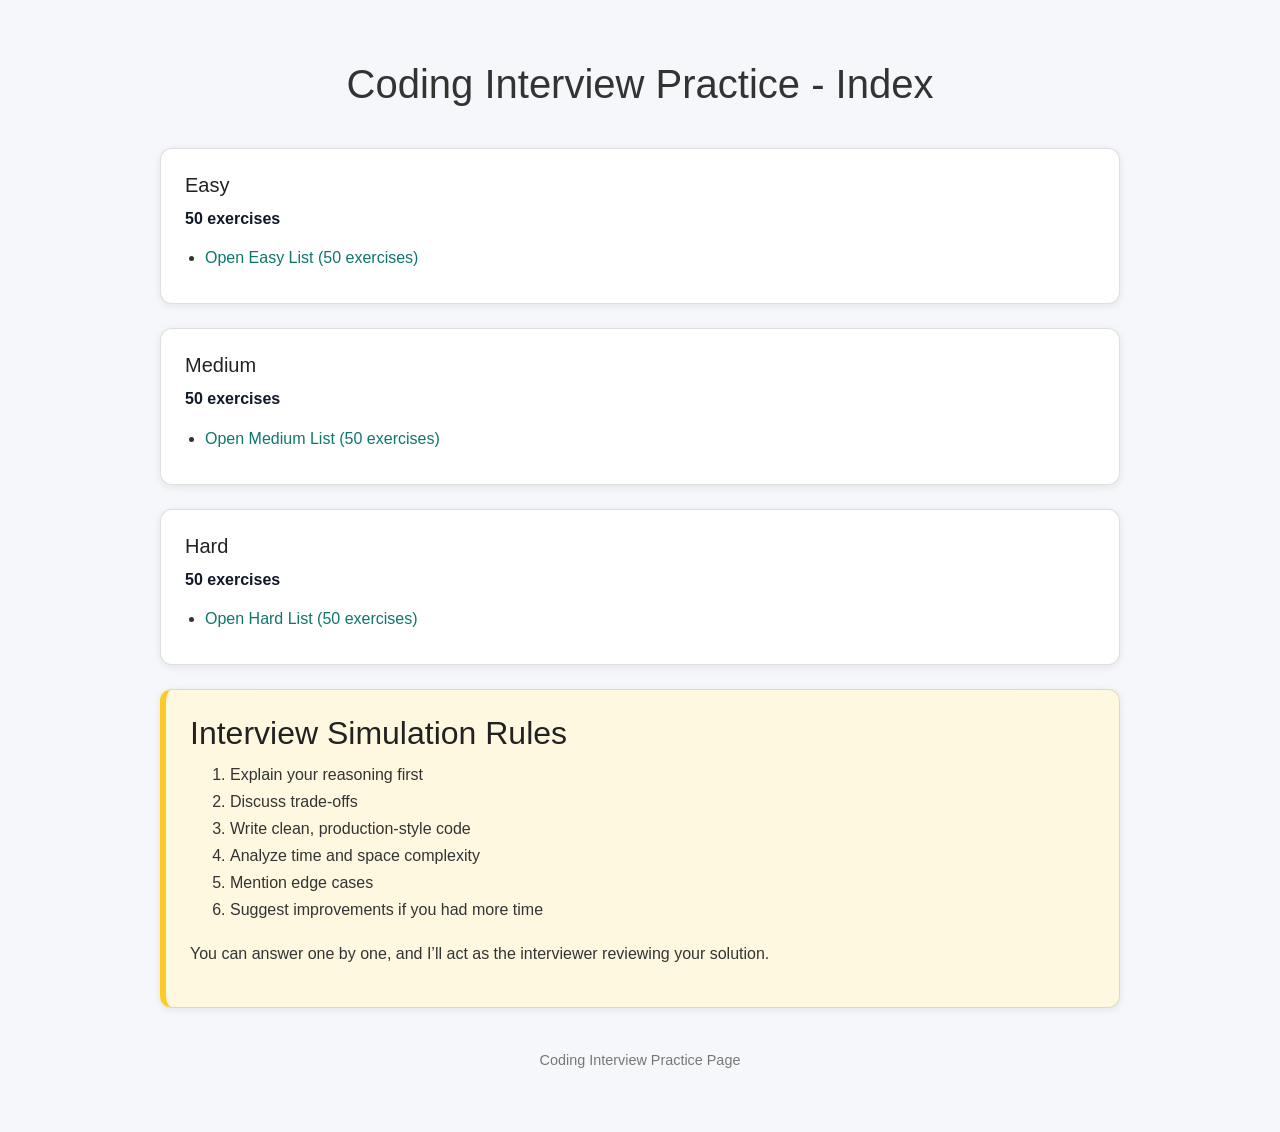
==== index.html @ 9ddebfad "first commit" ====
<!doctype html>
<html lang="en">
  <head>
    <meta charset="UTF-8" />
    <meta name="viewport" content="width=device-width, initial-scale=1.0" />
    <title>Coding Interview Practice - Index</title>
    <link
      rel="stylesheet"
      href="https://cdn.jsdelivr.net/npm/bootstrap@4.0.0/dist/css/bootstrap.min.css"
      integrity="sha384-Gn5384xqQ1aoWXA+058RXPxPg6fy4IWvTNh0E263XmFcJlSAwiGgFAW/dAiS6JXm"
      crossorigin="anonymous"
    />
    <script
      src="https://code.jquery.com/jquery-3.2.1.slim.min.js"
      integrity="sha384-KJ3o2DKtIkvYIK3UENzmM7KCkRr/rE9/Qpg6aAZGJwFDMVNA/GpGFF93hXpG5KkN"
      crossorigin="anonymous"
    ></script>
    <script
      src="https://cdn.jsdelivr.net/npm/popper.js@1.12.9/dist/umd/popper.min.js"
      integrity="sha384-ApNbgh9B+Y1QKtv3Rn7W3mgPxhU9K/ScQsAP7hUibX39j7fakFPskvXusvfa0b4Q"
      crossorigin="anonymous"
    ></script>
    <script
      src="https://cdn.jsdelivr.net/npm/bootstrap@4.0.0/dist/js/bootstrap.min.js"
      integrity="sha384-JZR6Spejh4U02d8jOt6vLEHfe/JQGiRRSQQxSfFWpi1MquVdAyjUar5+76PVCmYl"
      crossorigin="anonymous"
    ></script>
    <link rel="stylesheet" href="/styles/index.css">
  </head>
  <body>
    <div class="container">
      <h1>Coding Interview Practice - Index</h1>

      <div class="card">
        <h2 class="section-title">Easy</h2>
        <div class="difficulty">50 exercises</div>
        <ul class="links">
          <li><a href="easy/easy.html">Open Easy List (50 exercises)</a></li>
        </ul>
      </div>

      <div class="card">
        <h2 class="section-title">Medium</h2>
        <div class="difficulty">50 exercises</div>
        <ul class="links">
          <li>
            <a href="medium/medium.html">Open Medium List (50 exercises)</a>
          </li>
        </ul>
      </div>

      <div class="card">
        <h2 class="section-title">Hard</h2>
        <div class="difficulty">50 exercises</div>
        <ul class="links">
          <li><a href="hard/hard.html">Open Hard List (50 exercises)</a></li>
        </ul>
      </div>

      <div class="card rules">
        <h2>Interview Simulation Rules</h2>

        <ol>
          <li>Explain your reasoning first</li>
          <li>Discuss trade-offs</li>
          <li>Write clean, production-style code</li>
          <li>Analyze time and space complexity</li>
          <li>Mention edge cases</li>
          <li>Suggest improvements if you had more time</li>
        </ol>

        <p>
          You can answer one by one, and I’ll act as the interviewer reviewing
          your solution.
        </p>
      </div>

      <footer>Coding Interview Practice Page</footer>
    </div>
  </body>
</html>
---- styles/index.css ----
body {
  font-family: Arial, sans-serif;
  line-height: 1.7;
  margin: 0;
  padding: 0;
  background-color: #f5f7fa;
  color: #333;
}

.container {
  max-width: 1000px;
  margin: 40px auto;
  padding: 20px;
}

h1 {
  text-align: center;
  margin-bottom: 40px;
  font-size: 2.5rem;
}

.card {
  background: white;
  border-radius: 12px;
  padding: 24px;
  margin-bottom: 24px;
  box-shadow: 0 2px 8px rgba(0, 0, 0, 0.08);
}

h2 {
  margin-top: 0;
  color: #222;
}

.section-title {
  margin: 0 0 8px;
  font-size: 1.25rem;
}

.difficulty {
  margin-bottom: 12px;
  font-weight: bold;
  color: #111827;
}

.links {
  margin: 0;
  padding-left: 20px;
}

.links li {
  margin-bottom: 8px;
}

a {
  color: #0f766e;
  text-decoration: none;
}

a:hover {
  text-decoration: underline;
}

.rules {
  background: #fff8e1;
  border-left: 6px solid #ffca28;
}

footer {
  text-align: center;
  margin-top: 40px;
  color: #777;
  font-size: 0.9rem;
}
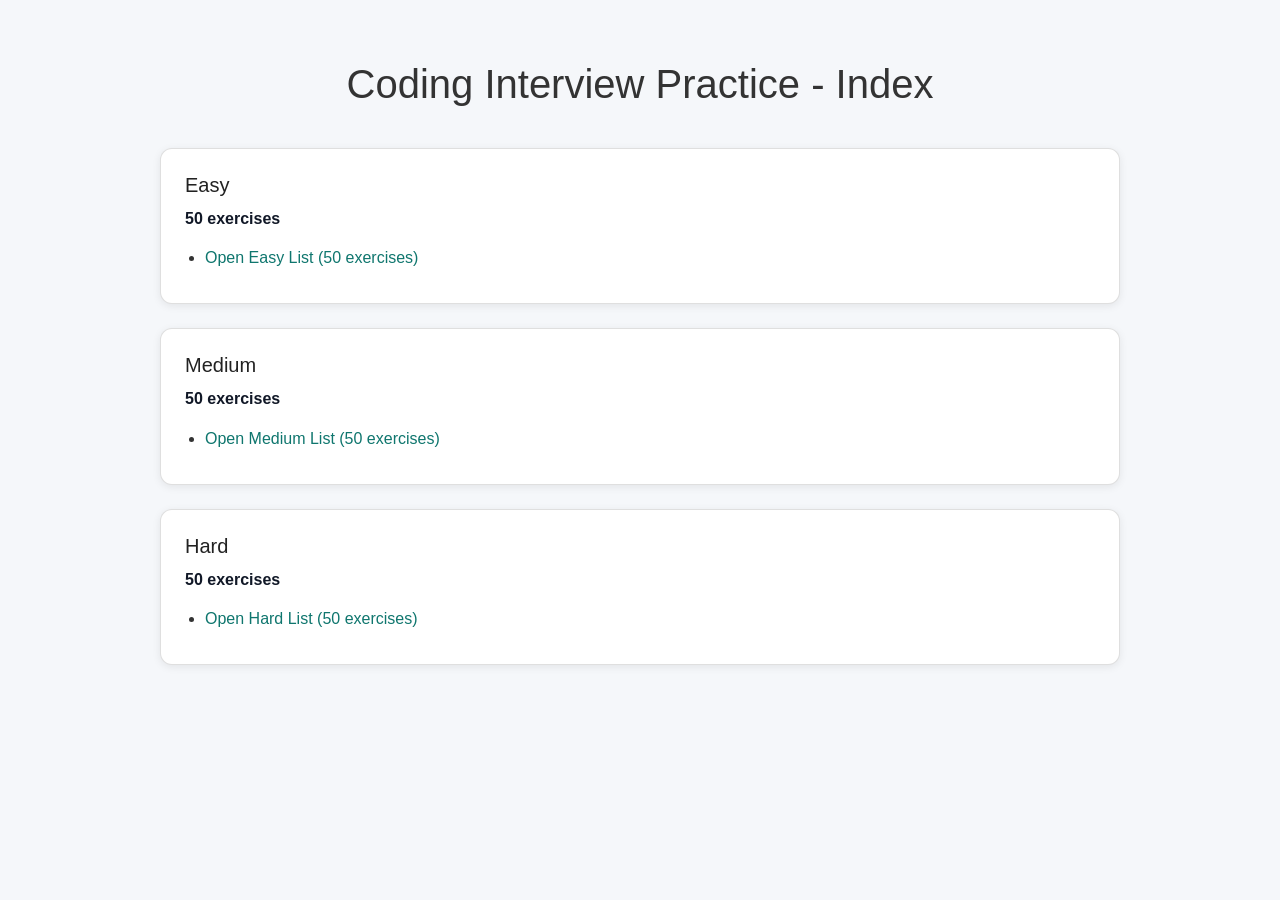
==== commit 56ad5a5c: "feat(playground): add playground structure and functionality - Created playground directory with nec" ====
--- a/index.html
+++ b/index.html
@@ -56,26 +56,6 @@
           <li><a href="hard/hard.html">Open Hard List (50 exercises)</a></li>
         </ul>
       </div>
-
-      <div class="card rules">
-        <h2>Interview Simulation Rules</h2>
-
-        <ol>
-          <li>Explain your reasoning first</li>
-          <li>Discuss trade-offs</li>
-          <li>Write clean, production-style code</li>
-          <li>Analyze time and space complexity</li>
-          <li>Mention edge cases</li>
-          <li>Suggest improvements if you had more time</li>
-        </ol>
-
-        <p>
-          You can answer one by one, and I’ll act as the interviewer reviewing
-          your solution.
-        </p>
-      </div>
-
-      <footer>Coding Interview Practice Page</footer>
     </div>
   </body>
 </html>
